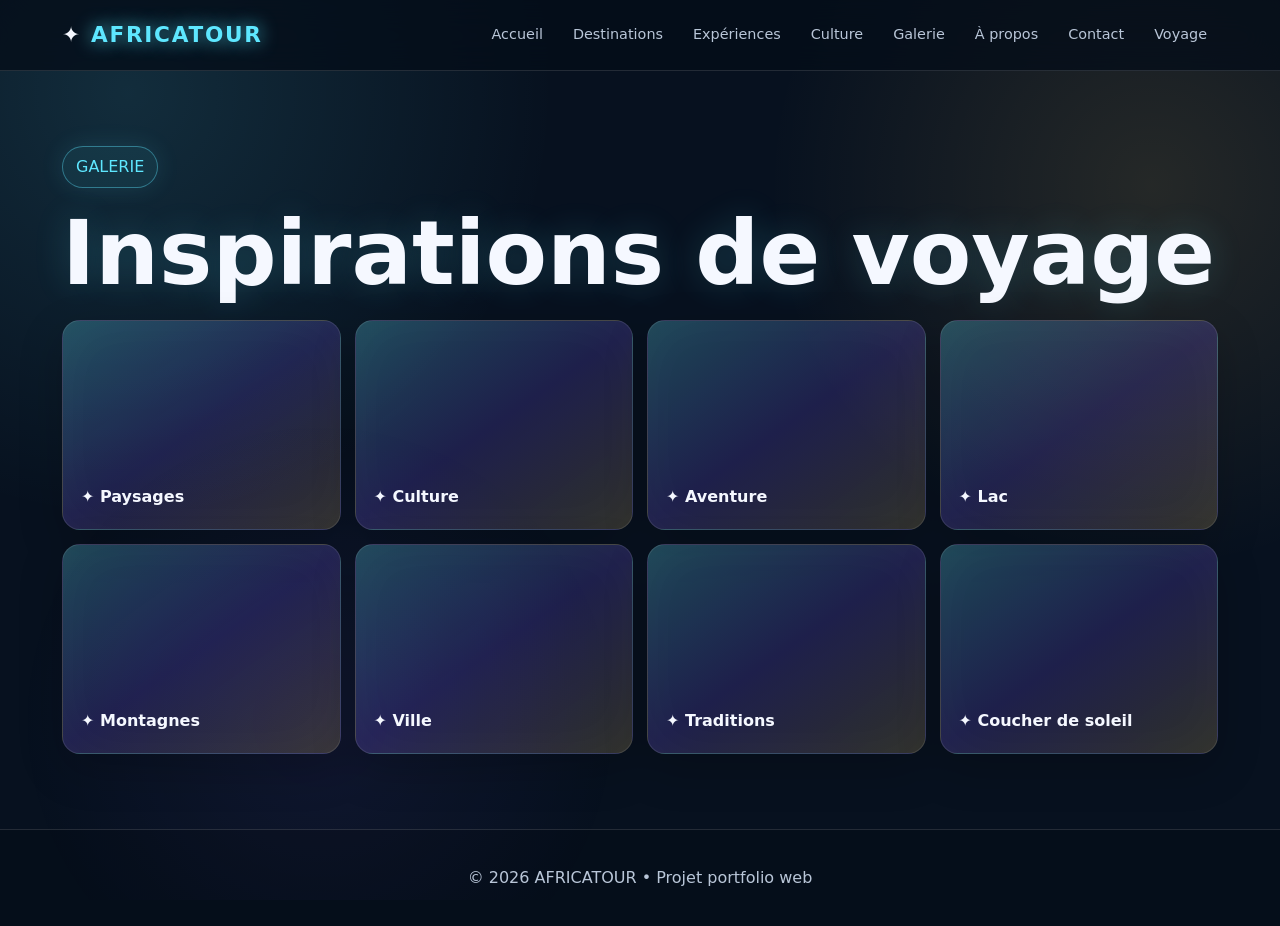
==== gallery.html @ 53ef3ff6 "Add files via upload" ====
<!doctype html>
<html lang="fr"><head><meta charset="utf-8"><meta name="viewport" content="width=device-width,initial-scale=1">
<title>Galerie — AFRICATOUR</title><link rel="stylesheet" href="style.css"></head>
<body><header><nav><div class="logo">✦ <span>AFRICATOUR</span></div><div class="menu"><a href="index.html">Accueil</a>
<a href="destinations.html">Destinations</a>
<a href="experiences.html">Expériences</a>
<a href="culture.html">Culture</a>
<a href="gallery.html">Galerie</a>
<a href="about.html">À propos</a>
<a href="contact.html">Contact</a>
<a href="plan.html">Voyage</a></div></nav></header><main><section class="section"><span class="badge">GALERIE</span><h1>Inspirations de voyage</h1><div class="gallery"><div class="photo"><span>✦ Paysages</span></div><div class="photo"><span>✦ Culture</span></div><div class="photo"><span>✦ Aventure</span></div><div class="photo"><span>✦ Lac</span></div><div class="photo"><span>✦ Montagnes</span></div><div class="photo"><span>✦ Ville</span></div><div class="photo"><span>✦ Traditions</span></div><div class="photo"><span>✦ Coucher de soleil</span></div></div></section></main><footer>© 2026 AFRICATOUR • Projet portfolio web</footer></body></html>
---- style.css ----
:root{
  --bg:#07111f; --panel:rgba(16,29,48,.72); --text:#f5f8ff; --muted:#b9c6d8;
  --cyan:#5ee7ff; --gold:#ffd166; --line:rgba(255,255,255,.12);
}
*{box-sizing:border-box}
html{scroll-behavior:smooth}
body{margin:0;font-family:Inter,system-ui,Arial,sans-serif;background:
radial-gradient(circle at 10% 10%,rgba(94,231,255,.13),transparent 30%),
radial-gradient(circle at 90% 20%,rgba(255,209,102,.12),transparent 28%),var(--bg);
color:var(--text);line-height:1.65}
body:before{content:"";position:fixed;inset:0;pointer-events:none;background:
radial-gradient(circle at 25% 80%,rgba(130,90,255,.08),transparent 25%);
z-index:-1}
header{position:sticky;top:0;z-index:20;background:rgba(5,13,25,.78);backdrop-filter:blur(16px);border-bottom:1px solid var(--line)}
nav{max-width:1200px;margin:auto;padding:15px 22px;display:flex;align-items:center;gap:22px}
.logo{font-size:1.35rem;font-weight:900;letter-spacing:.08em;white-space:nowrap}
.logo span{color:var(--cyan);text-shadow:0 0 18px rgba(94,231,255,.8)}
.menu{display:flex;gap:8px;flex-wrap:wrap;margin-left:auto}
.menu a{color:var(--muted);text-decoration:none;padding:8px 11px;border-radius:10px;font-size:.9rem}
.menu a:hover{color:white;background:rgba(255,255,255,.08)}
.hero{min-height:78vh;display:grid;place-items:center;text-align:center;padding:80px 22px;position:relative;overflow:hidden}
.hero:after{content:"";position:absolute;width:380px;height:380px;border-radius:50%;background:rgba(94,231,255,.16);filter:blur(80px);right:-120px;top:10%}
.hero-content{max-width:920px;position:relative;z-index:2}
.badge{display:inline-block;padding:7px 13px;border:1px solid rgba(94,231,255,.4);border-radius:999px;color:var(--cyan);background:rgba(94,231,255,.07);box-shadow:0 0 25px rgba(94,231,255,.12)}
h1{font-size:clamp(2.6rem,7vw,6rem);line-height:1.02;margin:20px 0;text-shadow:0 0 35px rgba(94,231,255,.18)}
h2{font-size:clamp(1.9rem,4vw,3.2rem);margin-top:0}
.lead{font-size:1.15rem;color:var(--muted);max-width:760px;margin:0 auto}
.btn{display:inline-block;margin:26px 8px 0;padding:13px 20px;border-radius:12px;text-decoration:none;font-weight:800;background:linear-gradient(135deg,var(--cyan),#7c8cff);color:#06101c;box-shadow:0 0 28px rgba(94,231,255,.22)}
.btn.alt{background:rgba(255,255,255,.07);color:white;border:1px solid var(--line)}
.section{max-width:1200px;margin:auto;padding:75px 22px}
.grid{display:grid;grid-template-columns:repeat(3,1fr);gap:20px}
.card{background:var(--panel);border:1px solid var(--line);border-radius:20px;padding:26px;box-shadow:0 15px 50px rgba(0,0,0,.18);transition:.25s}
.card:hover{transform:translateY(-5px);border-color:rgba(94,231,255,.35);box-shadow:0 0 35px rgba(94,231,255,.1)}
.card .icon{font-size:2rem}
.card p{color:var(--muted)}
.glow-title{text-shadow:0 0 22px rgba(255,209,102,.2)}
.gallery{display:grid;grid-template-columns:repeat(4,1fr);gap:14px}
.photo{min-height:210px;border-radius:18px;padding:18px;display:flex;align-items:end;font-weight:800;border:1px solid var(--line);
background:linear-gradient(145deg,rgba(94,231,255,.25),rgba(124,92,255,.2),rgba(255,209,102,.16));box-shadow:inset 0 0 60px rgba(255,255,255,.03),0 15px 45px rgba(0,0,0,.2)}
form{max-width:760px;margin:auto}
input,textarea,select{width:100%;margin:7px 0 15px;padding:14px;border-radius:12px;border:1px solid var(--line);background:rgba(255,255,255,.06);color:white}
textarea{min-height:150px;resize:vertical}
footer{padding:35px 22px;text-align:center;color:var(--muted);border-top:1px solid var(--line);background:rgba(0,0,0,.15)}
@media(max-width:850px){.grid{grid-template-columns:1fr 1fr}.gallery{grid-template-columns:1fr 1fr}.menu{margin-left:0}nav{flex-wrap:wrap}}
@media(max-width:560px){.grid,.gallery{grid-template-columns:1fr}.menu{gap:2px}.menu a{font-size:.78rem;padding:6px}}
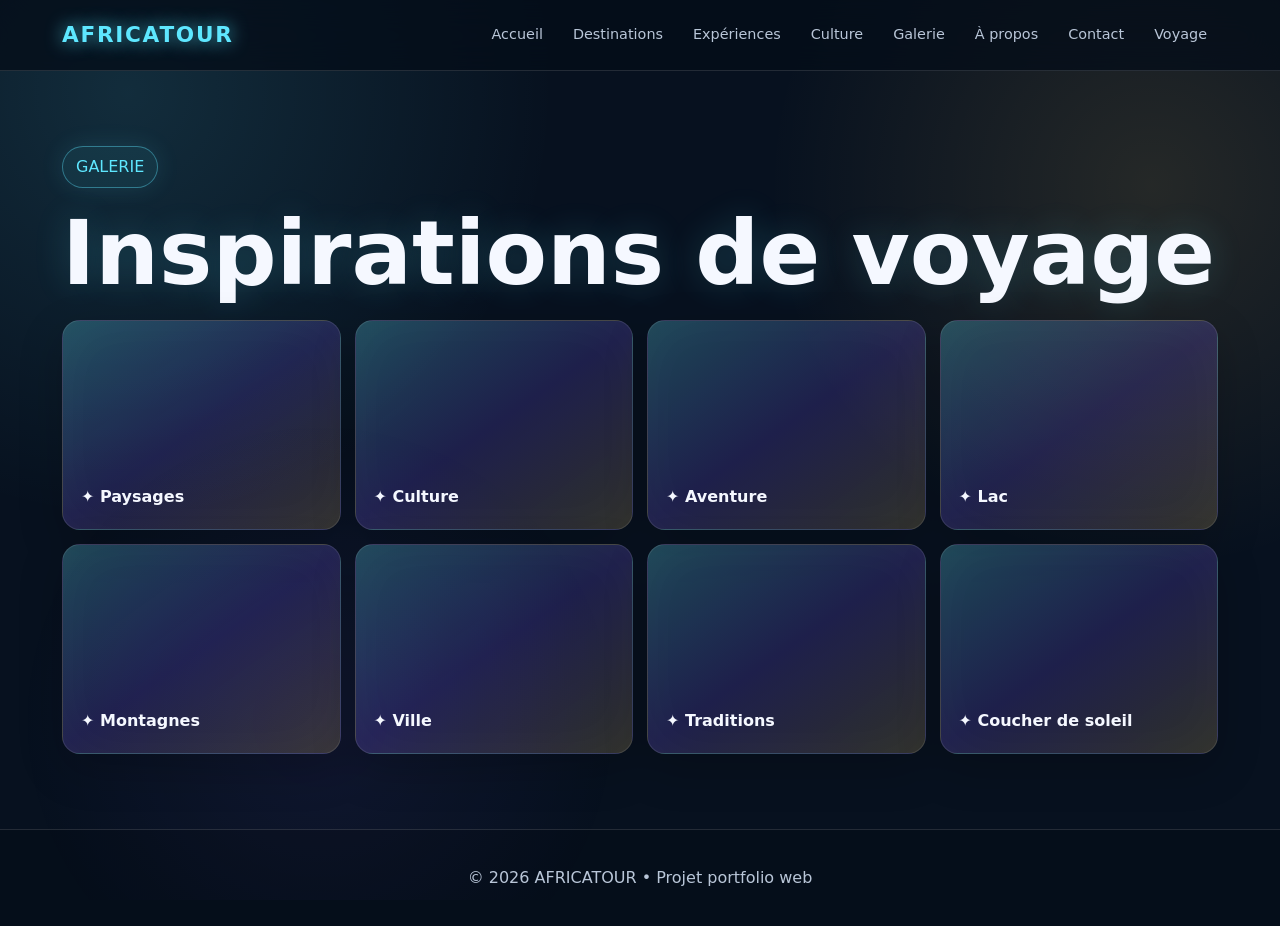
==== commit 967e83cf: "Fix logo spacing in gallery.html" ====
--- a/gallery.html
+++ b/gallery.html
@@ -1,11 +1,11 @@
 <!doctype html>
 <html lang="fr"><head><meta charset="utf-8"><meta name="viewport" content="width=device-width,initial-scale=1">
 <title>Galerie — AFRICATOUR</title><link rel="stylesheet" href="style.css"></head>
-<body><header><nav><div class="logo">✦ <span>AFRICATOUR</span></div><div class="menu"><a href="index.html">Accueil</a>
+<body><header><nav><div class="logo"> <span>AFRICATOUR</span></div><div class="menu"><a href="index.html">Accueil</a>
 <a href="destinations.html">Destinations</a>
 <a href="experiences.html">Expériences</a>
 <a href="culture.html">Culture</a>
 <a href="gallery.html">Galerie</a>
 <a href="about.html">À propos</a>
 <a href="contact.html">Contact</a>
-<a href="plan.html">Voyage</a></div></nav></header><main><section class="section"><span class="badge">GALERIE</span><h1>Inspirations de voyage</h1><div class="gallery"><div class="photo"><span>✦ Paysages</span></div><div class="photo"><span>✦ Culture</span></div><div class="photo"><span>✦ Aventure</span></div><div class="photo"><span>✦ Lac</span></div><div class="photo"><span>✦ Montagnes</span></div><div class="photo"><span>✦ Ville</span></div><div class="photo"><span>✦ Traditions</span></div><div class="photo"><span>✦ Coucher de soleil</span></div></div></section></main><footer>© 2026 AFRICATOUR • Projet portfolio web</footer></body></html>+<a href="plan.html">Voyage</a></div></nav></header><main><section class="section"><span class="badge">GALERIE</span><h1>Inspirations de voyage</h1><div class="gallery"><div class="photo"><span>✦ Paysages</span></div><div class="photo"><span>✦ Culture</span></div><div class="photo"><span>✦ Aventure</span></div><div class="photo"><span>✦ Lac</span></div><div class="photo"><span>✦ Montagnes</span></div><div class="photo"><span>✦ Ville</span></div><div class="photo"><span>✦ Traditions</span></div><div class="photo"><span>✦ Coucher de soleil</span></div></div></section></main><footer>© 2026 AFRICATOUR • Projet portfolio web</footer></body></html>
